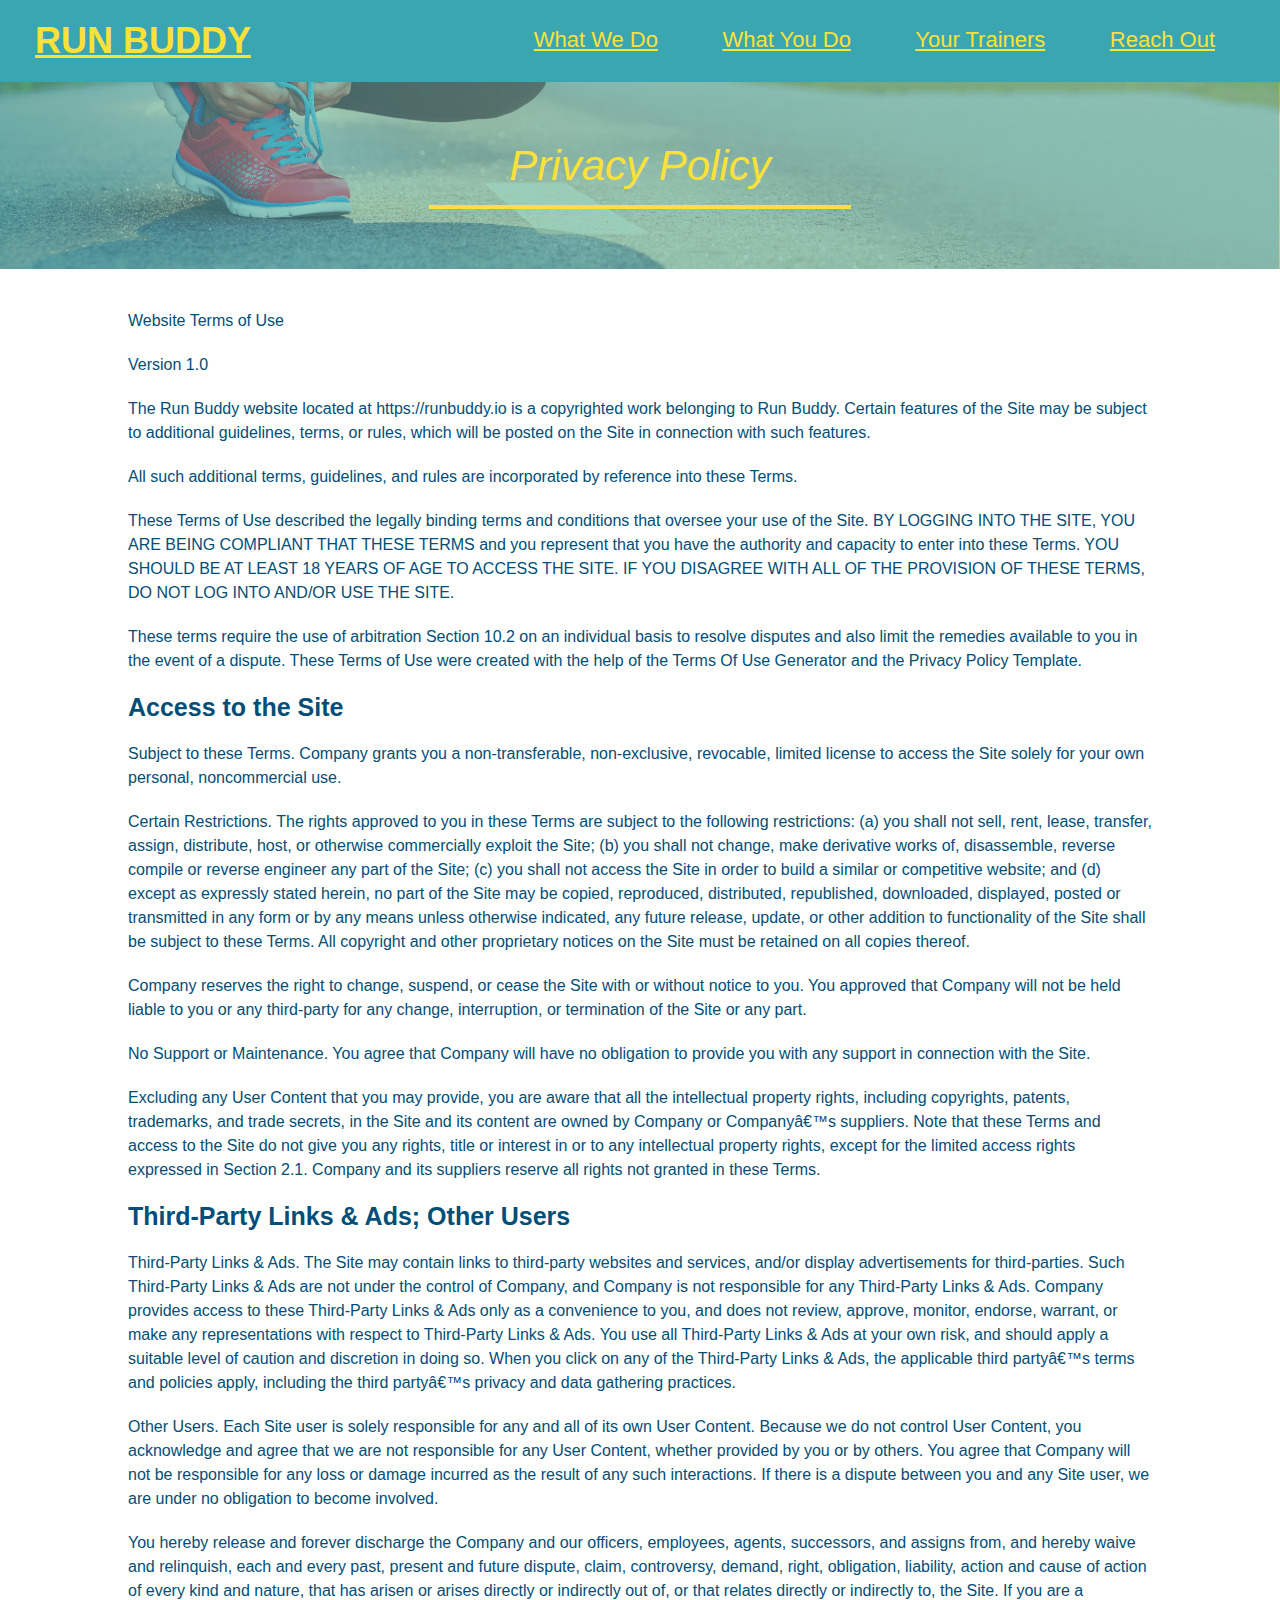
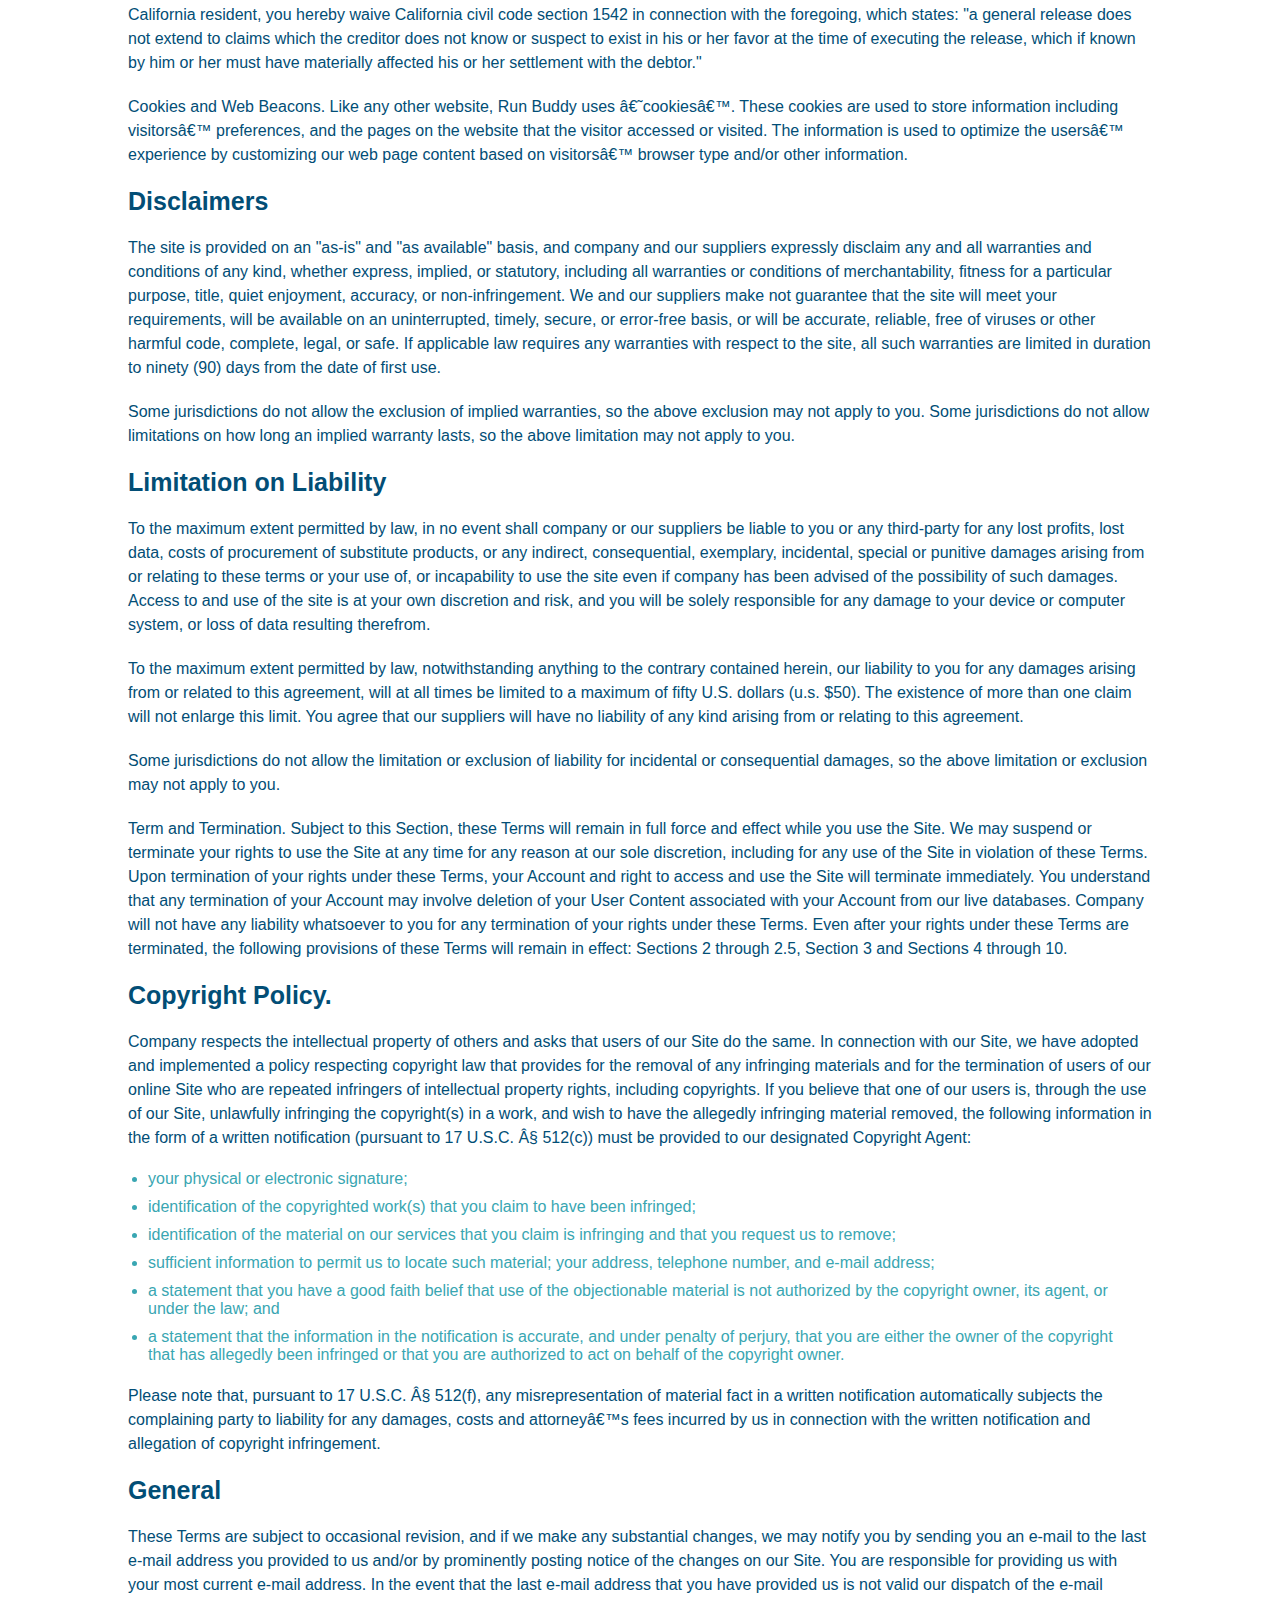
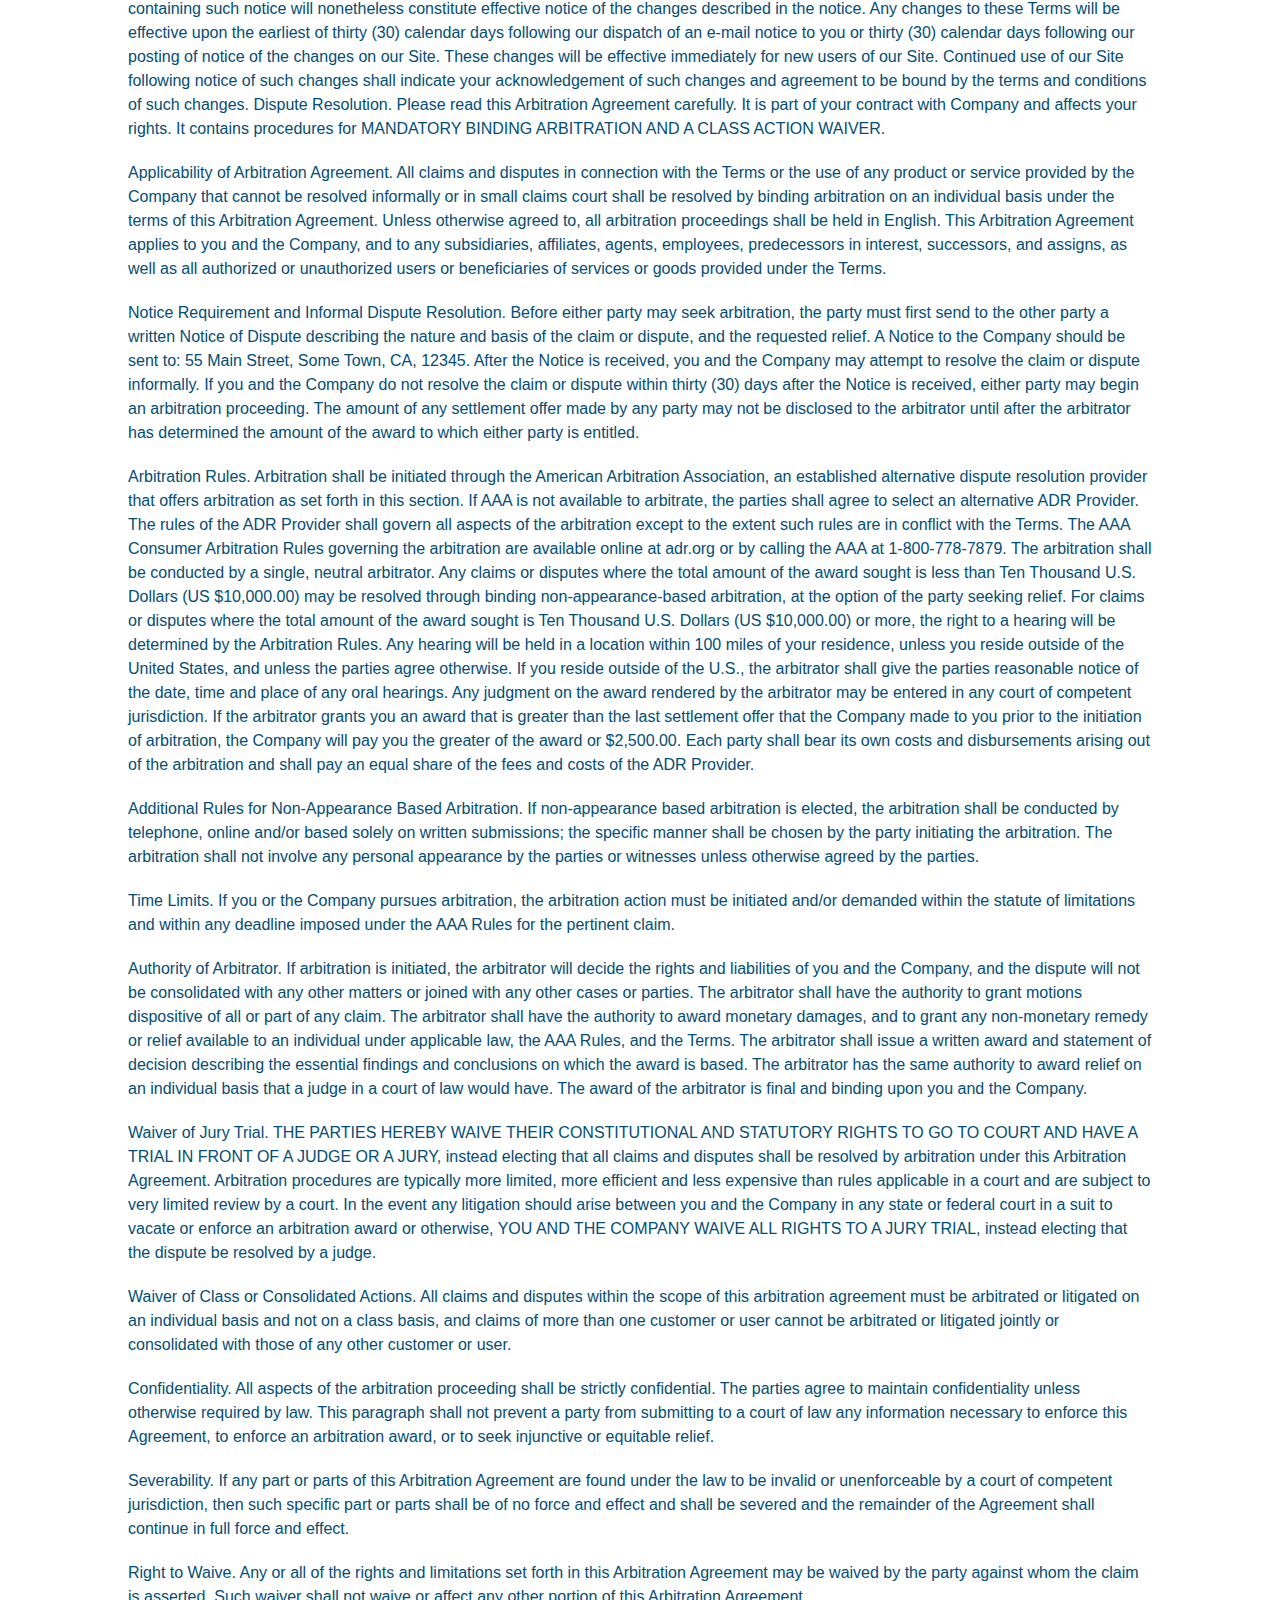
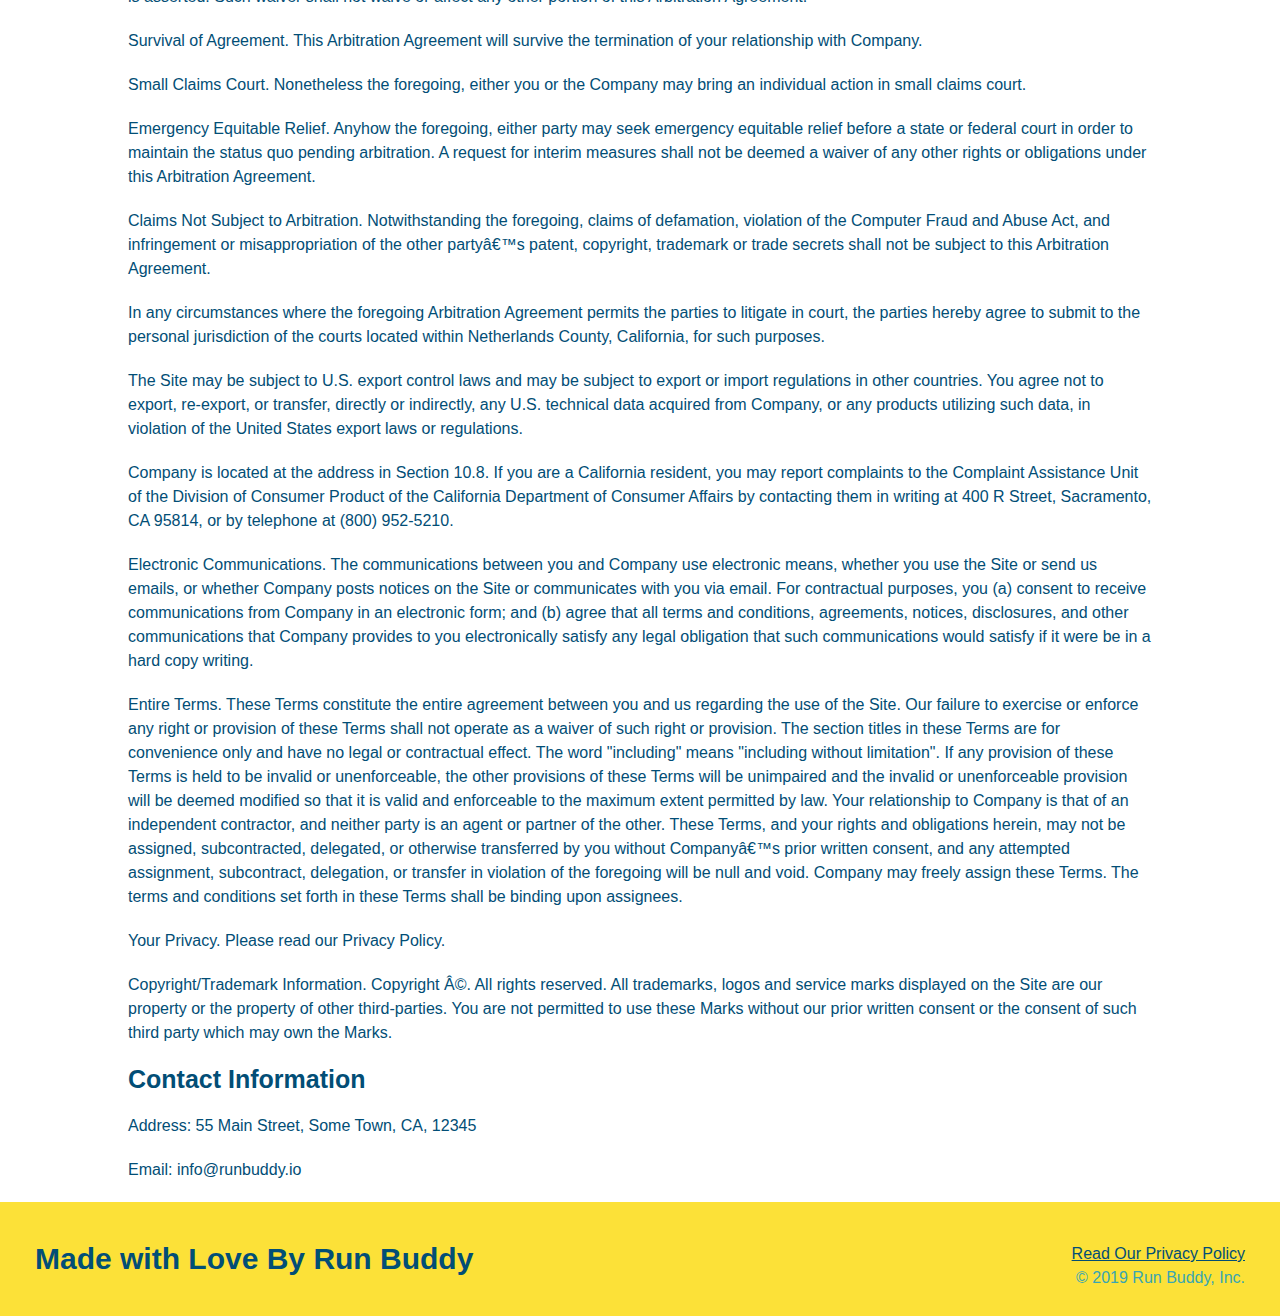
==== privacy-policy.html @ 7ecdb4f7 "Finished styling the Privacy Policy page" ====
<!DOCTYPE html>
<html lang="en">
  <head>
    <meta charset="UTF-8" />
    <link rel="stylesheet" href="./assets/css/style.css" />
    <link rel="stylesheet" href="./assets/css/secondary-styles.css" />
    <title>Privacy Policy - Run Buddy</title>
  </head>
  <body>
      <!-- Navigation -->
      <header>
        <h1>
            <a href="/">RUN BUDDY</a>
        </h1>
        <nav>
            <ul>
                <!-- List Item Element-->
                <li>
                    <!-- Anchor Element -->
                    <a href="./index.html#what-we-do">What We Do</a>
                </li>
                <li>
                    <a href="./index.html#what-you-do">What You Do</a>
                </li>
                <li>
                    <a href="./index.html#your-trainers">Your Trainers</a>
                </li>
                <li>
                    <a href="./index.html#reach-out">Reach Out</a>
                </li>
            </ul>
            
        </nav>
    </header>

    <!-- Hero Section -->
    <section class="hero">
        <h2 class="page-title">Privacy Policy</h2>
    </section>

    <article class="secondary-content">

      <p>
        Website Terms of Use
      </p>

      <p>
        Version 1.0
      </p>

      <p>
        The Run Buddy website located at https://runbuddy.io is a copyrighted work belonging to Run Buddy. Certain
        features of the Site may be subject to additional guidelines, terms, or rules, which will be posted on the Site
        in connection with such features.
      </p>

      <p>
        All such additional terms, guidelines, and rules are incorporated by reference into these Terms.
      </p>

      <p>
        These Terms of Use described the legally binding terms and conditions that oversee your use of the Site. BY
        LOGGING INTO THE SITE, YOU ARE BEING COMPLIANT THAT THESE TERMS and you represent that you have the authority
        and capacity to enter into these Terms. YOU SHOULD BE AT LEAST 18 YEARS OF AGE TO ACCESS THE SITE. IF YOU
        DISAGREE WITH ALL OF THE PROVISION OF THESE TERMS, DO NOT LOG INTO AND/OR USE THE SITE.
      </p>

      <p>
        These terms require the use of arbitration Section 10.2 on an individual basis to resolve disputes and also
        limit the remedies available to you in the event of a dispute. These Terms of Use were created with the help of
        the Terms Of Use Generator and the Privacy Policy Template.
      </p>

      <h3>
        Access to the Site
      </h3>

      <p>
        Subject to these Terms. Company grants you a non-transferable, non-exclusive, revocable, limited license to
        access the Site solely for your own personal, noncommercial use.
      </p>

      <p>
        Certain Restrictions. The rights approved to you in these Terms are subject to the following restrictions: (a)
        you shall not sell, rent, lease, transfer, assign, distribute, host, or otherwise commercially exploit the Site;
        (b) you shall not change, make derivative works of, disassemble, reverse compile or reverse engineer any part of
        the Site; (c) you shall not access the Site in order to build a similar or competitive website; and (d) except
        as expressly stated herein, no part of the Site may be copied, reproduced, distributed, republished, downloaded,
        displayed, posted or transmitted in any form or by any means unless otherwise indicated, any future release,
        update, or other addition to functionality of the Site shall be subject to these Terms. All copyright and other
        proprietary notices on the Site must be retained on all copies thereof.
      </p>

      <p>
        Company reserves the right to change, suspend, or cease the Site with or without notice to you. You approved
        that Company will not be held liable to you or any third-party for any change, interruption, or termination of
        the Site or any part.
      </p>

      <p>
        No Support or Maintenance. You agree that Company will have no obligation to provide you with any support in
        connection with the Site.
      </p>

      <p>
        Excluding any User Content that you may provide, you are aware that all the intellectual property rights,
        including copyrights, patents, trademarks, and trade secrets, in the Site and its content are owned by Company
        or Companyâ€™s suppliers. Note that these Terms and access to the Site do not give you any rights, title or
        interest in or to any intellectual property rights, except for the limited access rights expressed in Section
        2.1. Company and its suppliers reserve all rights not granted in these Terms.
      </p>

      <h3>
        Third-Party Links & Ads; Other Users
      </h3>

      <p>
        Third-Party Links & Ads. The Site may contain links to third-party websites and services, and/or display
        advertisements for third-parties. Such Third-Party Links & Ads are not under the control of Company, and Company
        is not responsible for any Third-Party Links & Ads. Company provides access to these Third-Party Links & Ads
        only as a convenience to you, and does not review, approve, monitor, endorse, warrant, or make any
        representations with respect to Third-Party Links & Ads. You use all Third-Party Links & Ads at your own risk,
        and should apply a suitable level of caution and discretion in doing so. When you click on any of the
        Third-Party Links & Ads, the applicable third partyâ€™s terms and policies apply, including the third partyâ€™s
        privacy and data gathering practices.
      </p>

      <p>
        Other Users. Each Site user is solely responsible for any and all of its own User Content. Because we do not
        control User Content, you acknowledge and agree that we are not responsible for any User Content, whether
        provided by you or by others. You agree that Company will not be responsible for any loss or damage incurred as
        the result of any such interactions. If there is a dispute between you and any Site user, we are under no
        obligation to become involved.
      </p>

      <p>
        You hereby release and forever discharge the Company and our officers, employees, agents, successors, and
        assigns from, and hereby waive and relinquish, each and every past, present and future dispute, claim,
        controversy, demand, right, obligation, liability, action and cause of action of every kind and nature, that has
        arisen or arises directly or indirectly out of, or that relates directly or indirectly to, the Site. If you are
        a California resident, you hereby waive California civil code section 1542 in connection with the foregoing,
        which states: "a general release does not extend to claims which the creditor does not know or suspect to exist
        in his or her favor at the time of executing the release, which if known by him or her must have materially
        affected his or her settlement with the debtor."
      </p>

      <p>
        Cookies and Web Beacons. Like any other website, Run Buddy uses â€˜cookiesâ€™. These cookies are used to store
        information including visitorsâ€™ preferences, and the pages on the website that the visitor accessed or visited.
        The information is used to optimize the usersâ€™ experience by customizing our web page content based on visitorsâ€™
        browser type and/or other information.
      </p>

      <h3>
        Disclaimers
      </h3>

      <p>
        The site is provided on an "as-is" and "as available" basis, and company and our suppliers expressly disclaim
        any and all warranties and conditions of any kind, whether express, implied, or statutory, including all
        warranties or conditions of merchantability, fitness for a particular purpose, title, quiet enjoyment, accuracy,
        or non-infringement. We and our suppliers make not guarantee that the site will meet your requirements, will be
        available on an uninterrupted, timely, secure, or error-free basis, or will be accurate, reliable, free of
        viruses or other harmful code, complete, legal, or safe. If applicable law requires any warranties with respect
        to the site, all such warranties are limited in duration to ninety (90) days from the date of first use.
      </p>

      <p>
        Some jurisdictions do not allow the exclusion of implied warranties, so the above exclusion may not apply to
        you. Some jurisdictions do not allow limitations on how long an implied warranty lasts, so the above limitation
        may not apply to you.
      </p>

      <h3>
        Limitation on Liability
      </h3>

      <p>
        To the maximum extent permitted by law, in no event shall company or our suppliers be liable to you or any
        third-party for any lost profits, lost data, costs of procurement of substitute products, or any indirect,
        consequential, exemplary, incidental, special or punitive damages arising from or relating to these terms or
        your use of, or incapability to use the site even if company has been advised of the possibility of such
        damages. Access to and use of the site is at your own discretion and risk, and you will be solely responsible
        for any damage to your device or computer system, or loss of data resulting therefrom.
      </p>

      <p>
        To the maximum extent permitted by law, notwithstanding anything to the contrary contained herein, our liability
        to you for any damages arising from or related to this agreement, will at all times be limited to a maximum of
        fifty U.S. dollars (u.s. $50). The existence of more than one claim will not enlarge this limit. You agree that
        our suppliers will have no liability of any kind arising from or relating to this agreement.
      </p>

      <p>
        Some jurisdictions do not allow the limitation or exclusion of liability for incidental or consequential
        damages, so the above limitation or exclusion may not apply to you.
      </p>

      <p>
        Term and Termination. Subject to this Section, these Terms will remain in full force and effect while you use
        the Site. We may suspend or terminate your rights to use the Site at any time for any reason at our sole
        discretion, including for any use of the Site in violation of these Terms. Upon termination of your rights under
        these Terms, your Account and right to access and use the Site will terminate immediately. You understand that
        any termination of your Account may involve deletion of your User Content associated with your Account from our
        live databases. Company will not have any liability whatsoever to you for any termination of your rights under
        these Terms. Even after your rights under these Terms are terminated, the following provisions of these Terms
        will remain in effect: Sections 2 through 2.5, Section 3 and Sections 4 through 10.
      </p>

      <h3>
        Copyright Policy.
      </h3>

      <p>
        Company respects the intellectual property of others and asks that users of our Site do the same. In connection
        with our Site, we have adopted and implemented a policy respecting copyright law that provides for the removal
        of any infringing materials and for the termination of users of our online Site who are repeated infringers of
        intellectual property rights, including copyrights. If you believe that one of our users is, through the use of
        our Site, unlawfully infringing the copyright(s) in a work, and wish to have the allegedly infringing material
        removed, the following information in the form of a written notification (pursuant to 17 U.S.C. Â§ 512(c)) must
        be provided to our designated Copyright Agent:
      </p>

      <ul>
        <li>
          your physical or electronic signature;
        </li>
        <li>
          identification of the copyrighted work(s) that you claim to have been infringed;
        </li>
        <li>
          identification of the material on our services that you claim is infringing and that you request us to remove;
        </li>
        <li>
          sufficient information to permit us to locate such material; your address, telephone number, and e-mail
          address;
        </li>
        <li>
          a statement that you have a good faith belief that use of the objectionable material is not authorized by the
          copyright owner, its agent, or under the law; and
        </li>
        <li>
          a statement that the information in the notification is accurate, and under penalty of perjury, that you are
          either the owner of the copyright that has allegedly been infringed or that you are authorized to act on
          behalf of the copyright owner.
        </li>
      </ul>

      <p>
        Please note that, pursuant to 17 U.S.C. Â§ 512(f), any misrepresentation of material fact in a written
        notification automatically subjects the complaining party to liability for any damages, costs and attorneyâ€™s
        fees incurred by us in connection with the written notification and allegation of copyright infringement.
      </p>

      <h3>
        General
      </h3>

      <p>
        These Terms are subject to occasional revision, and if we make any substantial changes, we may notify you by
        sending you an e-mail to the last e-mail address you provided to us and/or by prominently posting notice of the
        changes on our Site. You are responsible for providing us with your most current e-mail address. In the event
        that the last e-mail address that you have provided us is not valid our dispatch of the e-mail containing such
        notice will nonetheless constitute effective notice of the changes described in the notice. Any changes to these
        Terms will be effective upon the earliest of thirty (30) calendar days following our dispatch of an e-mail
        notice to you or thirty (30) calendar days following our posting of notice of the changes on our Site. These
        changes will be effective immediately for new users of our Site. Continued use of our Site following notice of
        such changes shall indicate your acknowledgement of such changes and agreement to be bound by the terms and
        conditions of such changes. Dispute Resolution. Please read this Arbitration Agreement carefully. It is part of
        your contract with Company and affects your rights. It contains procedures for MANDATORY BINDING ARBITRATION AND
        A CLASS ACTION WAIVER.
      </p>

      <p>
        Applicability of Arbitration Agreement. All claims and disputes in connection with the Terms or the use of any
        product or service provided by the Company that cannot be resolved informally or in small claims court shall be
        resolved by binding arbitration on an individual basis under the terms of this Arbitration Agreement. Unless
        otherwise agreed to, all arbitration proceedings shall be held in English. This Arbitration Agreement applies to
        you and the Company, and to any subsidiaries, affiliates, agents, employees, predecessors in interest,
        successors, and assigns, as well as all authorized or unauthorized users or beneficiaries of services or goods
        provided under the Terms.
      </p>

      <p>
        Notice Requirement and Informal Dispute Resolution. Before either party may seek arbitration, the party must
        first send to the other party a written Notice of Dispute describing the nature and basis of the claim or
        dispute, and the requested relief. A Notice to the Company should be sent to: 55 Main Street, Some Town, CA,
        12345. After the Notice is received, you and the Company may attempt to resolve the claim or dispute informally.
        If you and the Company do not resolve the claim or dispute within thirty (30) days after the Notice is received,
        either party may begin an arbitration proceeding. The amount of any settlement offer made by any party may not
        be disclosed to the arbitrator until after the arbitrator has determined the amount of the award to which either
        party is entitled.
      </p>

      <p>
        Arbitration Rules. Arbitration shall be initiated through the American Arbitration Association, an established
        alternative dispute resolution provider that offers arbitration as set forth in this section. If AAA is not
        available to arbitrate, the parties shall agree to select an alternative ADR Provider. The rules of the ADR
        Provider shall govern all aspects of the arbitration except to the extent such rules are in conflict with the
        Terms. The AAA Consumer Arbitration Rules governing the arbitration are available online at adr.org or by
        calling the AAA at 1-800-778-7879. The arbitration shall be conducted by a single, neutral arbitrator. Any
        claims or disputes where the total amount of the award sought is less than Ten Thousand U.S. Dollars (US
        $10,000.00) may be resolved through binding non-appearance-based arbitration, at the option of the party seeking
        relief. For claims or disputes where the total amount of the award sought is Ten Thousand U.S. Dollars (US
        $10,000.00) or more, the right to a hearing will be determined by the Arbitration Rules. Any hearing will be
        held in a location within 100 miles of your residence, unless you reside outside of the United States, and
        unless the parties agree otherwise. If you reside outside of the U.S., the arbitrator shall give the parties
        reasonable notice of the date, time and place of any oral hearings. Any judgment on the award rendered by the
        arbitrator may be entered in any court of competent jurisdiction. If the arbitrator grants you an award that is
        greater than the last settlement offer that the Company made to you prior to the initiation of arbitration, the
        Company will pay you the greater of the award or $2,500.00. Each party shall bear its own costs and
        disbursements arising out of the arbitration and shall pay an equal share of the fees and costs of the ADR
        Provider.
      </p>

      <p>
        Additional Rules for Non-Appearance Based Arbitration. If non-appearance based arbitration is elected, the
        arbitration shall be conducted by telephone, online and/or based solely on written submissions; the specific
        manner shall be chosen by the party initiating the arbitration. The arbitration shall not involve any personal
        appearance by the parties or witnesses unless otherwise agreed by the parties.
      </p>

      <p>
        Time Limits. If you or the Company pursues arbitration, the arbitration action must be initiated and/or demanded
        within the statute of limitations and within any deadline imposed under the AAA Rules for the pertinent claim.
      </p>

      <p>
        Authority of Arbitrator. If arbitration is initiated, the arbitrator will decide the rights and liabilities of
        you and the Company, and the dispute will not be consolidated with any other matters or joined with any other
        cases or parties. The arbitrator shall have the authority to grant motions dispositive of all or part of any
        claim. The arbitrator shall have the authority to award monetary damages, and to grant any non-monetary remedy
        or relief available to an individual under applicable law, the AAA Rules, and the Terms. The arbitrator shall
        issue a written award and statement of decision describing the essential findings and conclusions on which the
        award is based. The arbitrator has the same authority to award relief on an individual basis that a judge in a
        court of law would have. The award of the arbitrator is final and binding upon you and the Company.
      </p>

      <p>
        Waiver of Jury Trial. THE PARTIES HEREBY WAIVE THEIR CONSTITUTIONAL AND STATUTORY RIGHTS TO GO TO COURT AND HAVE
        A TRIAL IN FRONT OF A JUDGE OR A JURY, instead electing that all claims and disputes shall be resolved by
        arbitration under this Arbitration Agreement. Arbitration procedures are typically more limited, more efficient
        and less expensive than rules applicable in a court and are subject to very limited review by a court. In the
        event any litigation should arise between you and the Company in any state or federal court in a suit to vacate
        or enforce an arbitration award or otherwise, YOU AND THE COMPANY WAIVE ALL RIGHTS TO A JURY TRIAL, instead
        electing that the dispute be resolved by a judge.
      </p>

      <p>
        Waiver of Class or Consolidated Actions. All claims and disputes within the scope of this arbitration agreement
        must be arbitrated or litigated on an individual basis and not on a class basis, and claims of more than one
        customer or user cannot be arbitrated or litigated jointly or consolidated with those of any other customer or
        user.
      </p>

      <p>
        Confidentiality. All aspects of the arbitration proceeding shall be strictly confidential. The parties agree to
        maintain confidentiality unless otherwise required by law. This paragraph shall not prevent a party from
        submitting to a court of law any information necessary to enforce this Agreement, to enforce an arbitration
        award, or to seek injunctive or equitable relief.
      </p>

      <p>
        Severability. If any part or parts of this Arbitration Agreement are found under the law to be invalid or
        unenforceable by a court of competent jurisdiction, then such specific part or parts shall be of no force and
        effect and shall be severed and the remainder of the Agreement shall continue in full force and effect.
      </p>

      <p>
        Right to Waive. Any or all of the rights and limitations set forth in this Arbitration Agreement may be waived
        by the party against whom the claim is asserted. Such waiver shall not waive or affect any other portion of this
        Arbitration Agreement.
      </p>

      <p>
        Survival of Agreement. This Arbitration Agreement will survive the termination of your relationship with
        Company.
      </p>

      <p>
        Small Claims Court. Nonetheless the foregoing, either you or the Company may bring an individual action in small
        claims court.
      </p>

      <p>
        Emergency Equitable Relief. Anyhow the foregoing, either party may seek emergency equitable relief before a
        state or federal court in order to maintain the status quo pending arbitration. A request for interim measures
        shall not be deemed a waiver of any other rights or obligations under this Arbitration Agreement.
      </p>

      <p>
        Claims Not Subject to Arbitration. Notwithstanding the foregoing, claims of defamation, violation of the
        Computer Fraud and Abuse Act, and infringement or misappropriation of the other partyâ€™s patent, copyright,
        trademark or trade secrets shall not be subject to this Arbitration Agreement.
      </p>

      <p>
        In any circumstances where the foregoing Arbitration Agreement permits the parties to litigate in court, the
        parties hereby agree to submit to the personal jurisdiction of the courts located within Netherlands County,
        California, for such purposes.
      </p>

      <p>
        The Site may be subject to U.S. export control laws and may be subject to export or import regulations in other
        countries. You agree not to export, re-export, or transfer, directly or indirectly, any U.S. technical data
        acquired from Company, or any products utilizing such data, in violation of the United States export laws or
        regulations.
      </p>

      <p>
        Company is located at the address in Section 10.8. If you are a California resident, you may report complaints
        to the Complaint Assistance Unit of the Division of Consumer Product of the California Department of Consumer
        Affairs by contacting them in writing at 400 R Street, Sacramento, CA 95814, or by telephone at (800) 952-5210.
      </p>

      <p>
        Electronic Communications. The communications between you and Company use electronic means, whether you use the
        Site or send us emails, or whether Company posts notices on the Site or communicates with you via email. For
        contractual purposes, you (a) consent to receive communications from Company in an electronic form; and (b)
        agree that all terms and conditions, agreements, notices, disclosures, and other communications that Company
        provides to you electronically satisfy any legal obligation that such communications would satisfy if it were be
        in a hard copy writing.
      </p>

      <p>
        Entire Terms. These Terms constitute the entire agreement between you and us regarding the use of the Site. Our
        failure to exercise or enforce any right or provision of these Terms shall not operate as a waiver of such right
        or provision. The section titles in these Terms are for convenience only and have no legal or contractual
        effect. The word "including" means "including without limitation". If any provision of these Terms is held to be
        invalid or unenforceable, the other provisions of these Terms will be unimpaired and the invalid or
        unenforceable provision will be deemed modified so that it is valid and enforceable to the maximum extent
        permitted by law. Your relationship to Company is that of an independent contractor, and neither party is an
        agent or partner of the other. These Terms, and your rights and obligations herein, may not be assigned,
        subcontracted, delegated, or otherwise transferred by you without Companyâ€™s prior written consent, and any
        attempted assignment, subcontract, delegation, or transfer in violation of the foregoing will be null and void.
        Company may freely assign these Terms. The terms and conditions set forth in these Terms shall be binding upon
        assignees.
      </p>

      <p>
        Your Privacy. Please read our Privacy Policy.
      </p>

      <p>
        Copyright/Trademark Information. Copyright Â©. All rights reserved. All trademarks, logos and service marks
        displayed on the Site are our property or the property of other third-parties. You are not permitted to use
        these Marks without our prior written consent or the consent of such third party which may own the Marks.
      </p>

      <h3>
        Contact Information
      </h3>

      <p>
        Address: 55 Main Street, Some Town, CA, 12345
      </p>

      <p>
        Email: info@runbuddy.io
      </p>
    </article>

     <!-- Footer -->
     <footer>
        <h2>Made with Love By Run Buddy</h2>
        <div>
            <a href="#">Read Our Privacy Policy</a><br/>
            &copy; 2019 Run Buddy, Inc.
        </div>
    </footer>
  </body>
</html>
---- assets/css/style.css ----
* {
    margin: 0;
    padding: 0;
    box-sizing: border-box;
}

/* Apply Styles to the <body> */
body{
    color: #39a6b2;
    font-family: Helvetica, Arial, sans-serif;
}

/* Apply Styles to the <body> */
header{
    padding: 20px 35px;
    background-color: #39a6b2;
}

header h1{
    font-weight: bold;
    font-size: 36px;
    color: #fce138;
    margin: 0;
    text-decoration: none;
    color: #fce138;
    display: inline;
}

header a {
    color: #fce138;
}

header nav {
    float: right;
    margin: 7px 0;
}

header nav ul li {
    display: inline;   
}

header nav ul li a {
    margin: 0 30px;
    font-weight: lighter;
    font-size: 22px;
}

footer {
    background: #fce138;
    width: 100%;
    padding: 40px 35px;
}

footer h2 {
    display: inline;
    color: #024e76;
    font-size: 30px;
    margin: 0;
}

footer div {
    float: right;
    line-height: 1.5;
    text-align: right;
}

footer a {
    color: #024e76;
}

section {
    padding: 60px;
}

.hero {
    background-image: url("../hero-bg.jpeg");
    height: 600px;
    background-size: cover;
    background-position: center;
    position: relative;
}

.hero-form {
    border: solid 3px #024e76;
    background-color: #fce138;
    padding: 20px;
    width: 500px;
    color: #024e76;
    position: absolute;
    bottom: 120px;
    right: 140px;
}

.hero-form h3 {
    font-size: large;
    margin: 0px;
}

.hero-form p {
    margin: 5px 0px 15px 0px;
}

.hero-form label {
    margin: 0 5px;
}

.hero-form button {
    color: #fce138;
    background-color: #024e76;
    border: none;
    padding: 10px 20px;
    font-size: 16px;
}

.form-input {
    border: 1px solid #024e76;
    display: block;
    padding: 7px 15px;
    font-size: 16px;
    color: #024e76;
    width: 100%;
    margin-bottom: 15px;
}

.section-title {
    font-size: 55px;
    color: #024e76;
    margin-bottom: 35px;
    padding: 0 100px 20px 100px;
    display: inline-block;
    border-bottom: 3px solid;
}
  
.primary-border {
    border-color: #fce138;
}
  
.secondary-border {
    border-color: #39a6b2;
}

.intro {
    text-align: center;
}

.intro p {
    line-height: 1.7;
    color: #39a6b2;
    width: 80%;
    font-size: 20px;
    margin: 0 auto;
}

.steps {
    text-align: center;
    background: #fce138;
}

.steps div {
    margin-bottom: 80px;
}

.steps img {
    width: 15%;
    margin: 10px 0;
}

.steps h3 {
    color: #024e76;
    font-size: 46px;
    margin-top: 10px;
}

.steps p {
    color: #39a6b2;
    font-size: 23px;
}

.steps span {
    font-size: 38px;
}

.trainers {
    text-align: center;
}

.trainer {
    text-align: center;
    width: 900px;
    margin: 0 auto 30px auto;
    background: #024e76;
    color: #fce138;
    overflow: auto;
}

.trainer img {
    width: 35%;
    float: left;
}

.trainer-bio {
    padding: 35px;
    float: left;
    width: 65%;
}

.text-left {
    text-align: left;
}

.text-right {
    text-align: right;
}

.trainer-bio h3 {
    font-size: 32px;
    margin-bottom: 8px;
}

.trainer-bio h4 {
    font-weight: lighter;
    font-size: lighter;
    margin-bottom: 25px;
}

.trainer-bio p {
    font-size: 17px;
    line-height: 1.3;
}

.contact {
    text-align: center;
    background: #024e76;
  }

  .contact h2 {
      color: #fce138;
  }

  .contact-info iframe {
      width: 400px;
      height: 400px;
  }

  .contact-info div {
      width: 410px;
      display: inline-block;
      vertical-align: top;
      text-align: left;
      margin: 30px 0 0 60px;
      color: white;
  }

  .contact-info h3 {
    color: #fce138;
    font-size: 32px;
  }
  
  .contact-info p, .contact-info address {
    margin: 20px 0;
    line-height: 1.5;
    font-size: 20px;
    font-style: normal;
  }
  
  .contact-info a {
    color: #fce138;
  }
---- assets/css/secondary-styles.css ----
.hero {
    background-position: bottom;
    height: auto;
    text-align: center;
    margin-bottom: 40px;
}

.page-title {
    color: #fce138;
    display: inline-block;
    border-bottom: 4px solid #fce138;
    padding: 0 80px 15px 80px;
    font-weight: normal;
    font-size: 42px;
    font-style: italic;
}

.secondary-content {
    width: 80%;
    margin: 0 auto;
    color: #024e76;    
}

.secondary-content h3 {
    font-size: 25px;
    margin: 20px 0 20px 0;
}

.secondary-content p {
    font-size: 16px;
    line-height: 1.5;
    margin: 20px 0 20px 0;
}

.secondary-content ul {
    margin: 15px 20px 15px 20px;
}

.secondary-content li {
    color: #39a6b2;
    margin: 10px 0 10px 0;
}
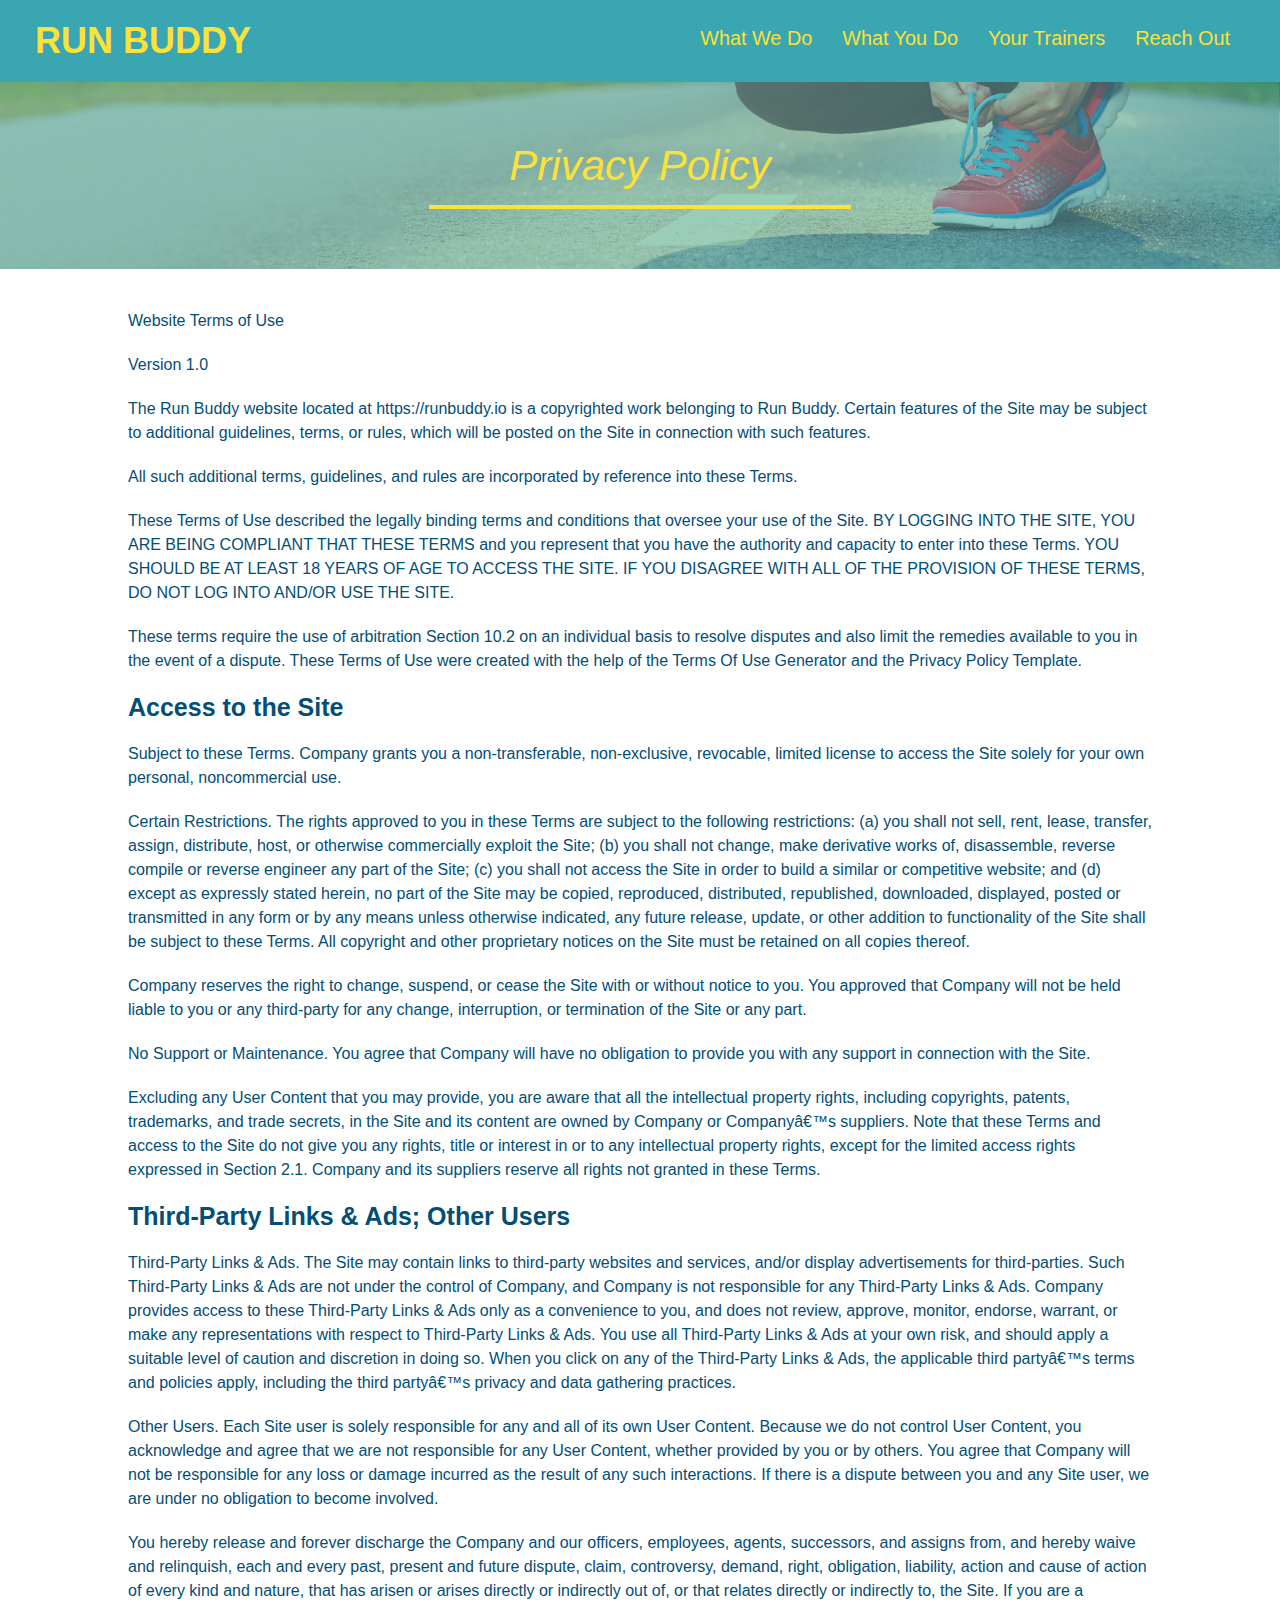
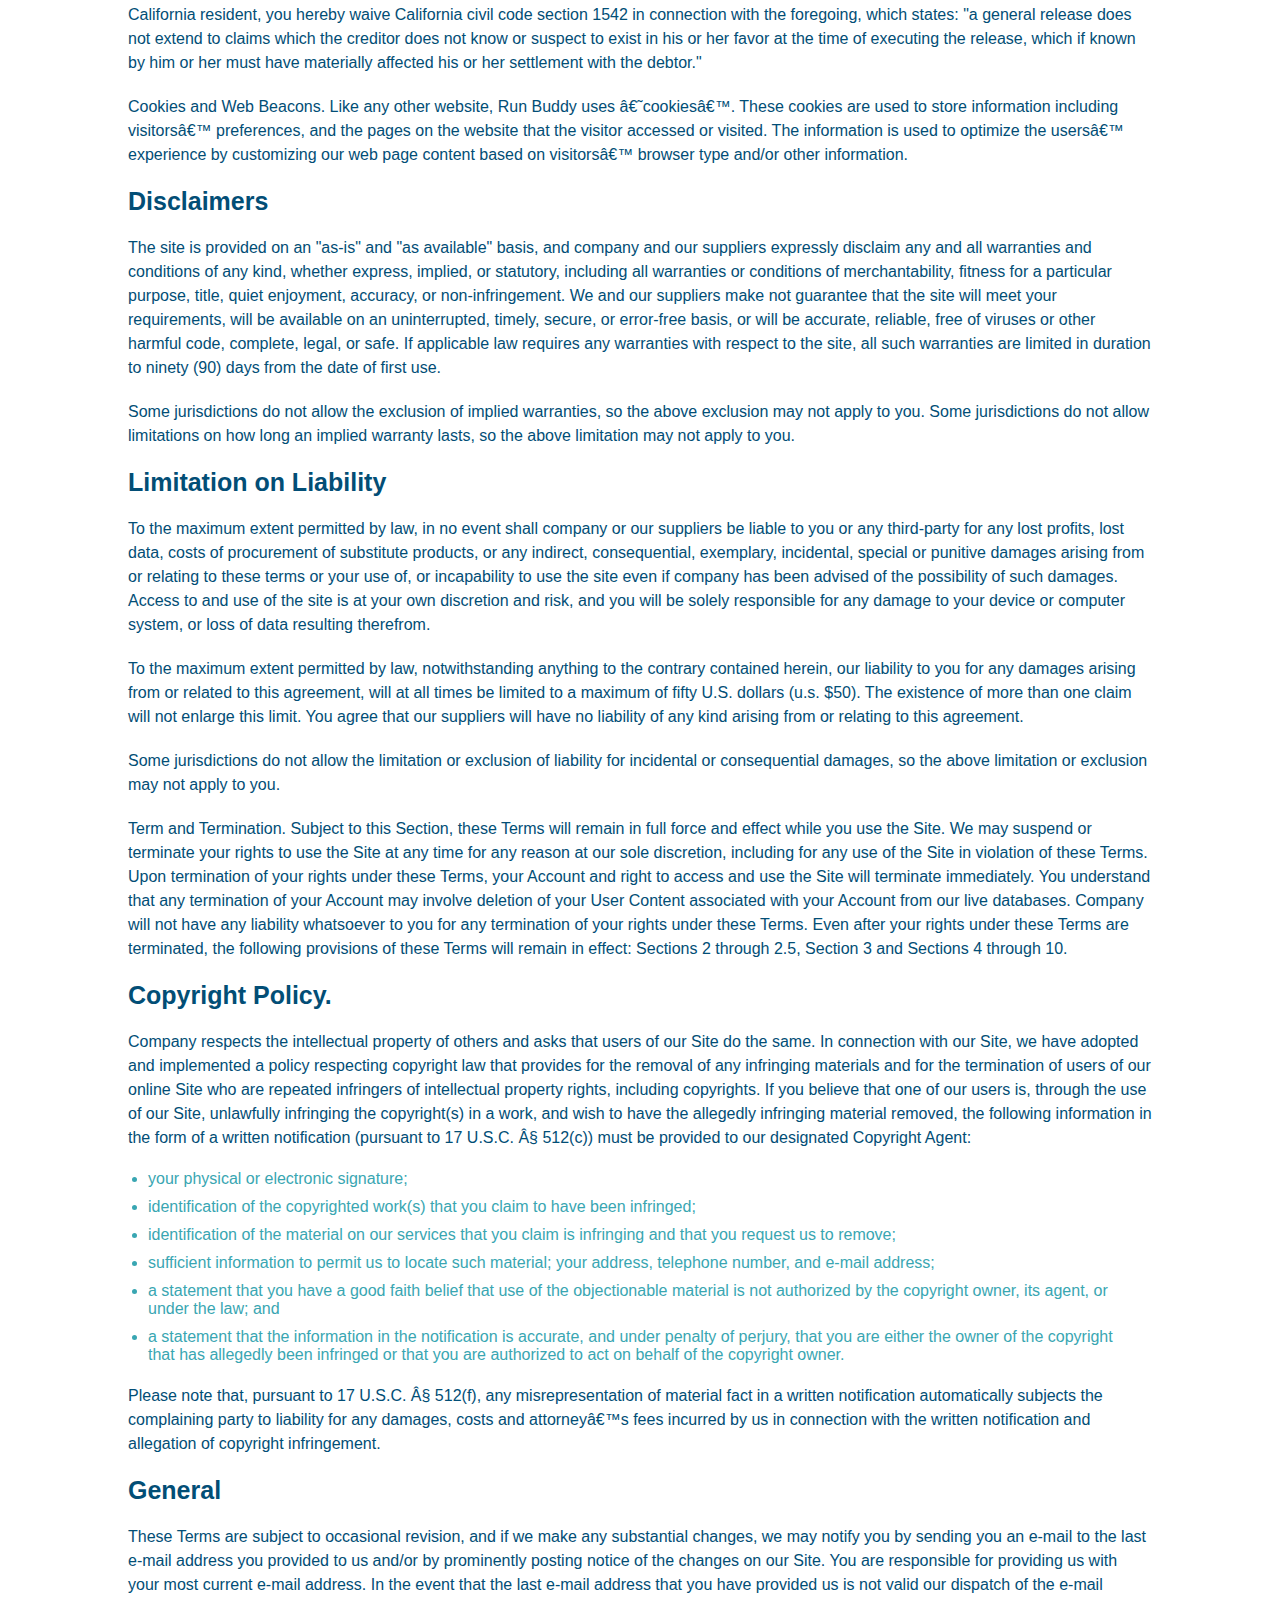
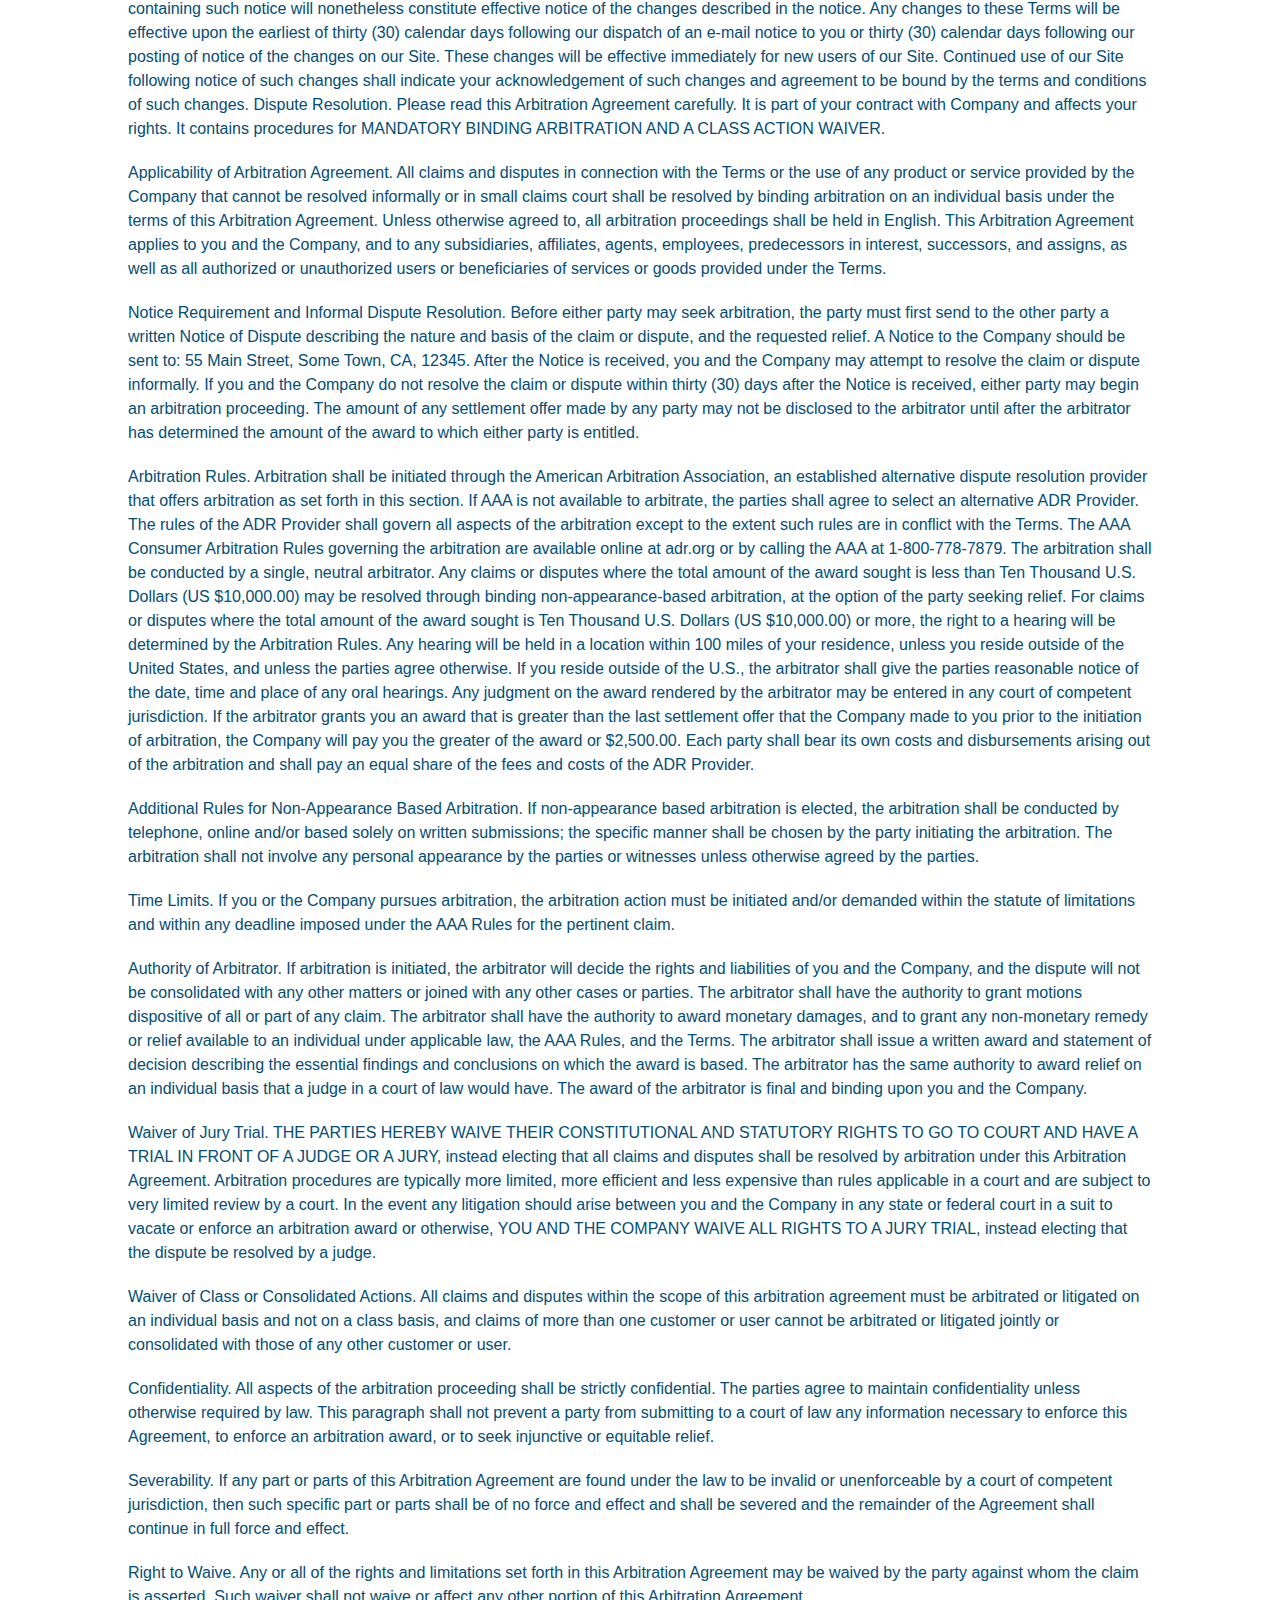
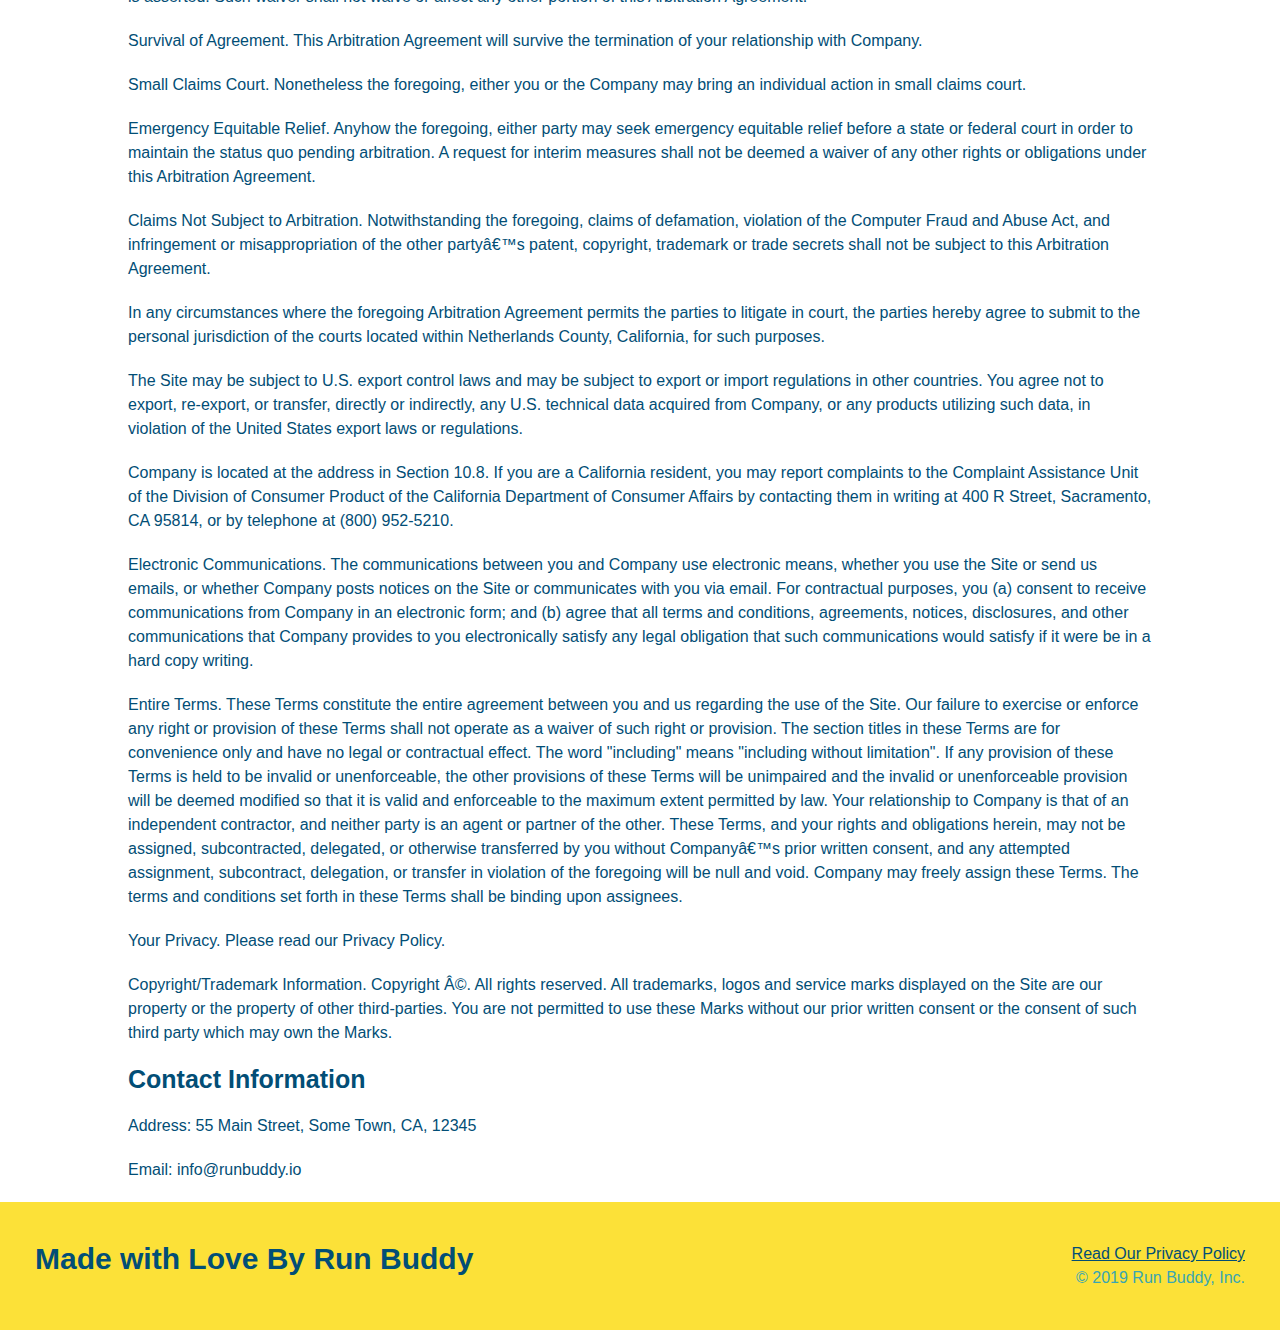
==== commit b4ac7a5c: "Added media query section for smaller device screen sizes" ====
--- a/privacy-policy.html
+++ b/privacy-policy.html
@@ -4,6 +4,7 @@
     <meta charset="UTF-8" />
     <link rel="stylesheet" href="./assets/css/style.css" />
     <link rel="stylesheet" href="./assets/css/secondary-styles.css" />
+    <meta name="viewport" content="width=device-width, initial-scale=1.0" />
     <title>Privacy Policy - Run Buddy</title>
   </head>
   <body>
--- a/assets/css/style.css
+++ b/assets/css/style.css
@@ -1,118 +1,326 @@
 * {
+    box-sizing: border-box;
     margin: 0;
     padding: 0;
-    box-sizing: border-box;
-}
-
-/* Apply Styles to the <body> */
-body{
+  }
+  
+  body {
     color: #39a6b2;
     font-family: Helvetica, Arial, sans-serif;
-}
-
-/* Apply Styles to the <body> */
-header{
+  }
+  
+  
+  /* HEADER / NAV BAR STYLES START */
+  
+  header {
     padding: 20px 35px;
     background-color: #39a6b2;
-}
-
-header h1{
+    display: flex;
+    justify-content: space-between;
+    flex-wrap: wrap;
+  }
+  
+  header h1 {
     font-weight: bold;
+    margin: 0;
     font-size: 36px;
     color: #fce138;
-    margin: 0;
+  }
+  
+  header a {
     text-decoration: none;
     color: #fce138;
-    display: inline;
-}
-
-header a {
-    color: #fce138;
-}
-
-header nav {
-    float: right;
+  }
+  
+  header nav {
     margin: 7px 0;
-}
-
-header nav ul li {
-    display: inline;   
-}
-
-header nav ul li a {
-    margin: 0 30px;
+  }
+  
+  header nav ul {
+    display: flex;
+    flex-wrap: wrap;
+    justify-content: space-between;
+    align-items: center;
+    list-style: none;
+  }
+  
+  header nav ul li a {
+    padding: 10px 15px;
     font-weight: lighter;
-    font-size: 22px;
-}
-
-footer {
+    font-size: 1.55vw;
+  }
+  
+  /* HEADER / NAVBAR STYLES END */
+  
+  
+  
+  /* FOOTER STYLES START */
+  footer {
     background: #fce138;
-    width: 100%;
     padding: 40px 35px;
-}
-
-footer h2 {
-    display: inline;
+    display: flex;
+    justify-content: space-between;
+    flex-wrap: wrap;
+    width: 100%;
+  }
+  
+  footer h2 {
     color: #024e76;
     font-size: 30px;
     margin: 0;
-}
-
-footer div {
-    float: right;
+  }
+  
+  footer div {
     line-height: 1.5;
     text-align: right;
-}
-
-footer a {
-    color: #024e76;
-}
-
-section {
+  }
+  
+  footer a {
+    color: #024e76;
+  }
+  /* END FOOTER STYLES */
+  
+  /* STYLE ALL SECTION TAGS */
+  section {
     padding: 60px;
-}
-
-.hero {
-    background-image: url("../hero-bg.jpeg");
-    height: 600px;
+  }
+  
+  /* HERO STYLES START */
+  .hero {
+    background-image: url('../images/hero-bg.jpeg');
     background-size: cover;
     background-position: center;
-    position: relative;
-}
-
-.hero-form {
-    border: solid 3px #024e76;
+    display: flex;
+    justify-content: center;
+    flex-wrap: wrap;
+    align-items: flex-start;
+  }
+  
+  .hero-cta {
+    width: 35%;
+    text-align: right;
+    margin: 3.5%;
+    color: #fff;
+    font-size: 18px;
+    line-height: 1.2;
+  }
+  
+  .hero-cta h2 {
+    font-style: italic;
+    font-size: 55px;
+    color: #fce138;
+  }
+  
+  .hero-form {
+    border: 3px solid #024e76;
     background-color: #fce138;
     padding: 20px;
-    width: 500px;
-    color: #024e76;
-    position: absolute;
-    bottom: 120px;
-    right: 140px;
-}
-
-.hero-form h3 {
-    font-size: large;
-    margin: 0px;
-}
-
-.hero-form p {
-    margin: 5px 0px 15px 0px;
-}
-
-.hero-form label {
+    color: #024e76;
+    width: 40%;
+    margin: 3.5%;
+  }
+  
+  .hero-form h3 {
+    font-size: 24px;
+    margin: 0;
+  }
+  .hero-form p {
+    margin: 5px 0 15px 0;
+  }
+  
+  .form-input {
+    border: 1px solid #024e76;
+    display: block;
+    padding: 7px 15px;
+    font-size: 16px;
+    color: #024e76;
+    width: 100%;
+    margin-bottom: 15px; 
+  }
+  
+  .hero-form label {
     margin: 0 5px;
-}
-
-.hero-form button {
+  }
+  
+  .hero-form button {
     color: #fce138;
     background-color: #024e76;
     border: none;
     padding: 10px 20px;
     font-size: 16px;
-}
-
-.form-input {
+  } 
+  /* HERO STYLES END */
+  
+  
+  /* SECTION TITLE STYLES START */
+  .section-title {
+    font-size: 48px;
+    border-bottom: 3px solid;
+    color: #024e76;
+    padding-bottom: 20px;
+    text-align: center;
+    margin: 0 auto 35px auto;
+    width: 50%;
+  }
+  
+  .primary-border {
+    border-color: #fce138;
+  }
+  
+  .secondary-border {
+    border-color: #39a6b2;
+  }
+  /* SECTION TITLE STYLES END */
+  
+  /* WHAT WE DO STYLES */
+  
+  .intro p {
+    line-height: 1.7;
+    color: #39a6b2;
+    width: 80%;
+    margin: 0 auto;
+    font-size: 20px;
+    text-align: center;
+  }
+  /* WHAT YOU DO STYLES END */
+  
+  
+  /* WHAT YOU DO STYLES START */
+  .steps { 
+    background: #fce138;
+  }
+  
+  .step {
+    margin: 50px auto;
+    padding-bottom: 50px;
+    width: 80%;
+    border-bottom: 1px solid #39a6b2;
+    display: flex;
+    flex-wrap: wrap;
+    align-items: center;
+    justify-content: space-between;
+  }
+  
+  .step h3 {
+    color: #024e76;
+    font-size: 46px;
+    flex: 1 30%;
+  }
+  
+  .step-info {
+    flex: 2 70%;
+    display: flex;
+    flex-wrap: wrap;
+    align-items: center;
+  }
+  
+  .step-img {
+    flex: 1 12%;
+    margin-right: 20px;
+  }
+  
+  .step-img img {
+    max-width: 100%;
+  }
+  
+  .step-text {
+    flex: 12;
+  }
+  
+  .step-text p {
+    color: #39a6b2;
+    font-size: 18px;
+  }
+  
+  .step-text h4 {
+    font-size: 26px;
+    line-height: 1.5;
+    color: #024e76;
+  }
+  
+  /* WHAT YOU DO STYLES END */
+  
+  /* MEET THE TRAINERS START */
+  .trainers {
+    width: 100%;
+    margin: 0 auto;
+    display: flex;
+    flex-wrap: wrap;
+    justify-content: space-around;
+  }
+  
+  .trainer {
+    margin: 20px;
+    flex: 1;
+    background: #024e76;
+    color: #fce138;
+  }
+  
+  .trainer img {
+    width: 100%;
+  }
+  
+  .trainer-bio {
+    padding: 25px;
+    line-height: 1.3;
+  }
+  
+  .trainer-bio h3 {
+    font-size: 28px;
+  }
+  
+  .trainer-bio h4 {
+    font-weight: lighter;
+    font-size: 22px;
+    margin-bottom: 15px;
+  }
+  
+  .trainer-bio p {
+    font-size: 17px;
+  }
+  /* TRAINER STYLES END */
+  
+  /* REACH OUT STYLES START */
+  .contact {
+    background: #024e76;
+  }
+  
+  .contact h2 {
+    color: #fce138;
+  }
+  
+  .contact-info {
+    display: flex;
+    justify-content: space-between;
+    flex-wrap: wrap;
+  }
+  
+  .contact-info > * {
+    flex: 1;
+    margin: 15px;
+  }
+  
+  .contact-info iframe {
+    height: 400px;
+  }
+  
+  .contact-info div {
+    color: white;
+  }
+  
+  .contact-info h3 {
+    color: #fce138;
+    font-size: 32px;
+  }
+  
+  .contact-info p, .contact-info address {
+    margin: 20px 0;
+    line-height: 1.5;
+    font-size: 16px;
+    font-style: normal;
+  }
+  
+  .contact-form input, .contact-form textarea {
     border: 1px solid #024e76;
     display: block;
     padding: 7px 15px;
@@ -120,149 +328,39 @@
     color: #024e76;
     width: 100%;
     margin-bottom: 15px;
-}
+    margin-top: 5px;
+  }
+  
+  .contact-form button {
+    width: 100%;
+    border: none;
+    background: #fce138;
+    color: #024e76;
+    text-align: center;
+    padding: 15px 0;
+    font-size: 16px;
+  }
+  
+  .contact-info a {
+    color: #fce138;
+  }
+  
+  
+  /* REACH OUT STYLES END */
+  
+  /* UTILITIES */
+  .text-left {
+    text-align: left;
+  }
+  
+  .text-right {
+    text-align: right;
+  }
+  
+  .flex-row {
+    display: flex;
+  }
 
-.section-title {
-    font-size: 55px;
-    color: #024e76;
-    margin-bottom: 35px;
-    padding: 0 100px 20px 100px;
-    display: inline-block;
-    border-bottom: 3px solid;
-}
-  
-.primary-border {
-    border-color: #fce138;
-}
-  
-.secondary-border {
-    border-color: #39a6b2;
-}
+@media screen and (max-width: 980px) {
 
-.intro {
-    text-align: center;
-}
-
-.intro p {
-    line-height: 1.7;
-    color: #39a6b2;
-    width: 80%;
-    font-size: 20px;
-    margin: 0 auto;
-}
-
-.steps {
-    text-align: center;
-    background: #fce138;
-}
-
-.steps div {
-    margin-bottom: 80px;
-}
-
-.steps img {
-    width: 15%;
-    margin: 10px 0;
-}
-
-.steps h3 {
-    color: #024e76;
-    font-size: 46px;
-    margin-top: 10px;
-}
-
-.steps p {
-    color: #39a6b2;
-    font-size: 23px;
-}
-
-.steps span {
-    font-size: 38px;
-}
-
-.trainers {
-    text-align: center;
-}
-
-.trainer {
-    text-align: center;
-    width: 900px;
-    margin: 0 auto 30px auto;
-    background: #024e76;
-    color: #fce138;
-    overflow: auto;
-}
-
-.trainer img {
-    width: 35%;
-    float: left;
-}
-
-.trainer-bio {
-    padding: 35px;
-    float: left;
-    width: 65%;
-}
-
-.text-left {
-    text-align: left;
-}
-
-.text-right {
-    text-align: right;
-}
-
-.trainer-bio h3 {
-    font-size: 32px;
-    margin-bottom: 8px;
-}
-
-.trainer-bio h4 {
-    font-weight: lighter;
-    font-size: lighter;
-    margin-bottom: 25px;
-}
-
-.trainer-bio p {
-    font-size: 17px;
-    line-height: 1.3;
-}
-
-.contact {
-    text-align: center;
-    background: #024e76;
-  }
-
-  .contact h2 {
-      color: #fce138;
-  }
-
-  .contact-info iframe {
-      width: 400px;
-      height: 400px;
-  }
-
-  .contact-info div {
-      width: 410px;
-      display: inline-block;
-      vertical-align: top;
-      text-align: left;
-      margin: 30px 0 0 60px;
-      color: white;
-  }
-
-  .contact-info h3 {
-    color: #fce138;
-    font-size: 32px;
-  }
-  
-  .contact-info p, .contact-info address {
-    margin: 20px 0;
-    line-height: 1.5;
-    font-size: 20px;
-    font-style: normal;
-  }
-  
-  .contact-info a {
-    color: #fce138;
-  }+}